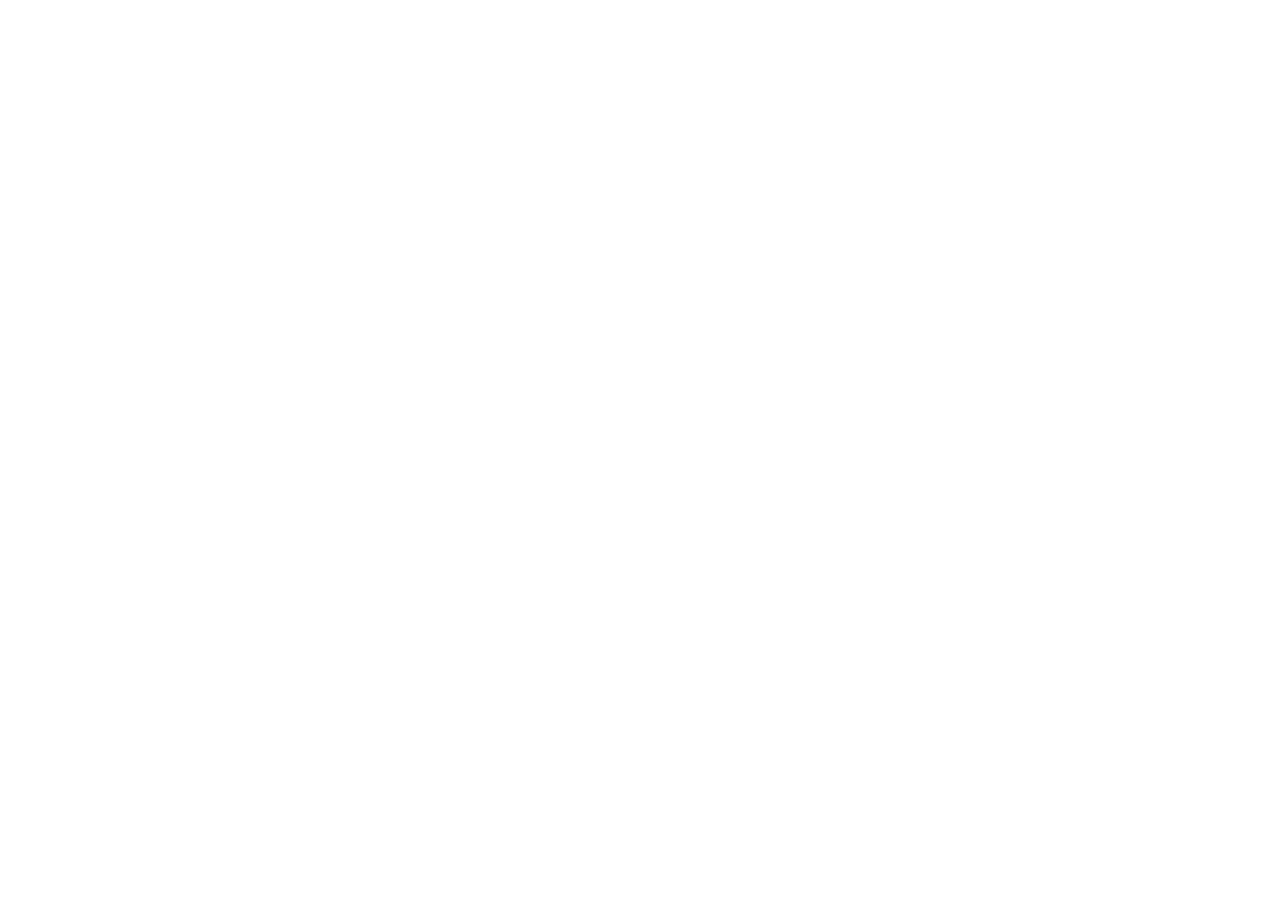
==== about.html @ 935069fc "copiando archivos" ====
<!DOCTYPE html>
<html lang="en">
<head>
    <meta charset="utf-8">
    <meta http-equiv="X-UA-Compatible" content="IE=edge">
    <meta name="viewport" content="width=device-width, initial-scale=1">
    <meta name="description" content="">
    <meta name="author" content="">

    <title>Freelancer - About</title>
    <link href="css/bootstrap.css" rel="stylesheet">
    <link href="css/freelancer.css" rel="stylesheet">

    <!-- Custom Fonts -->
    <link href="font-awesome/css/font-awesome.min.css" rel="stylesheet" type="text/css">
    <link href="http://fonts.googleapis.com/css?family=Montserrat:400,700" rel="stylesheet" type="text/css">

    <!-- HTML5 Shim and Respond.js IE8 support of HTML5 elements and media queries -->
    <!-- WARNING: Respond.js doesn't work if you view the page via file:// -->
    <!--[if lt IE 9]>
        <script src="https://oss.maxcdn.com/libs/html5shiv/3.7.0/html5shiv.js"></script>
        <script src="https://oss.maxcdn.com/libs/respond.js/1.4.2/respond.min.js"></script>
    <![endif]-->

</head>

<body>
    <!-- Inserta tu código aqui -->
    <script src="js/jquery.js"></script>
    <script src="js/bootstrap.min.js"></script>
    <script src="js/freelancer.js"></script>
</body>

</html>
---- css/freelancer.css ----
/* Inserta tu código aqui */
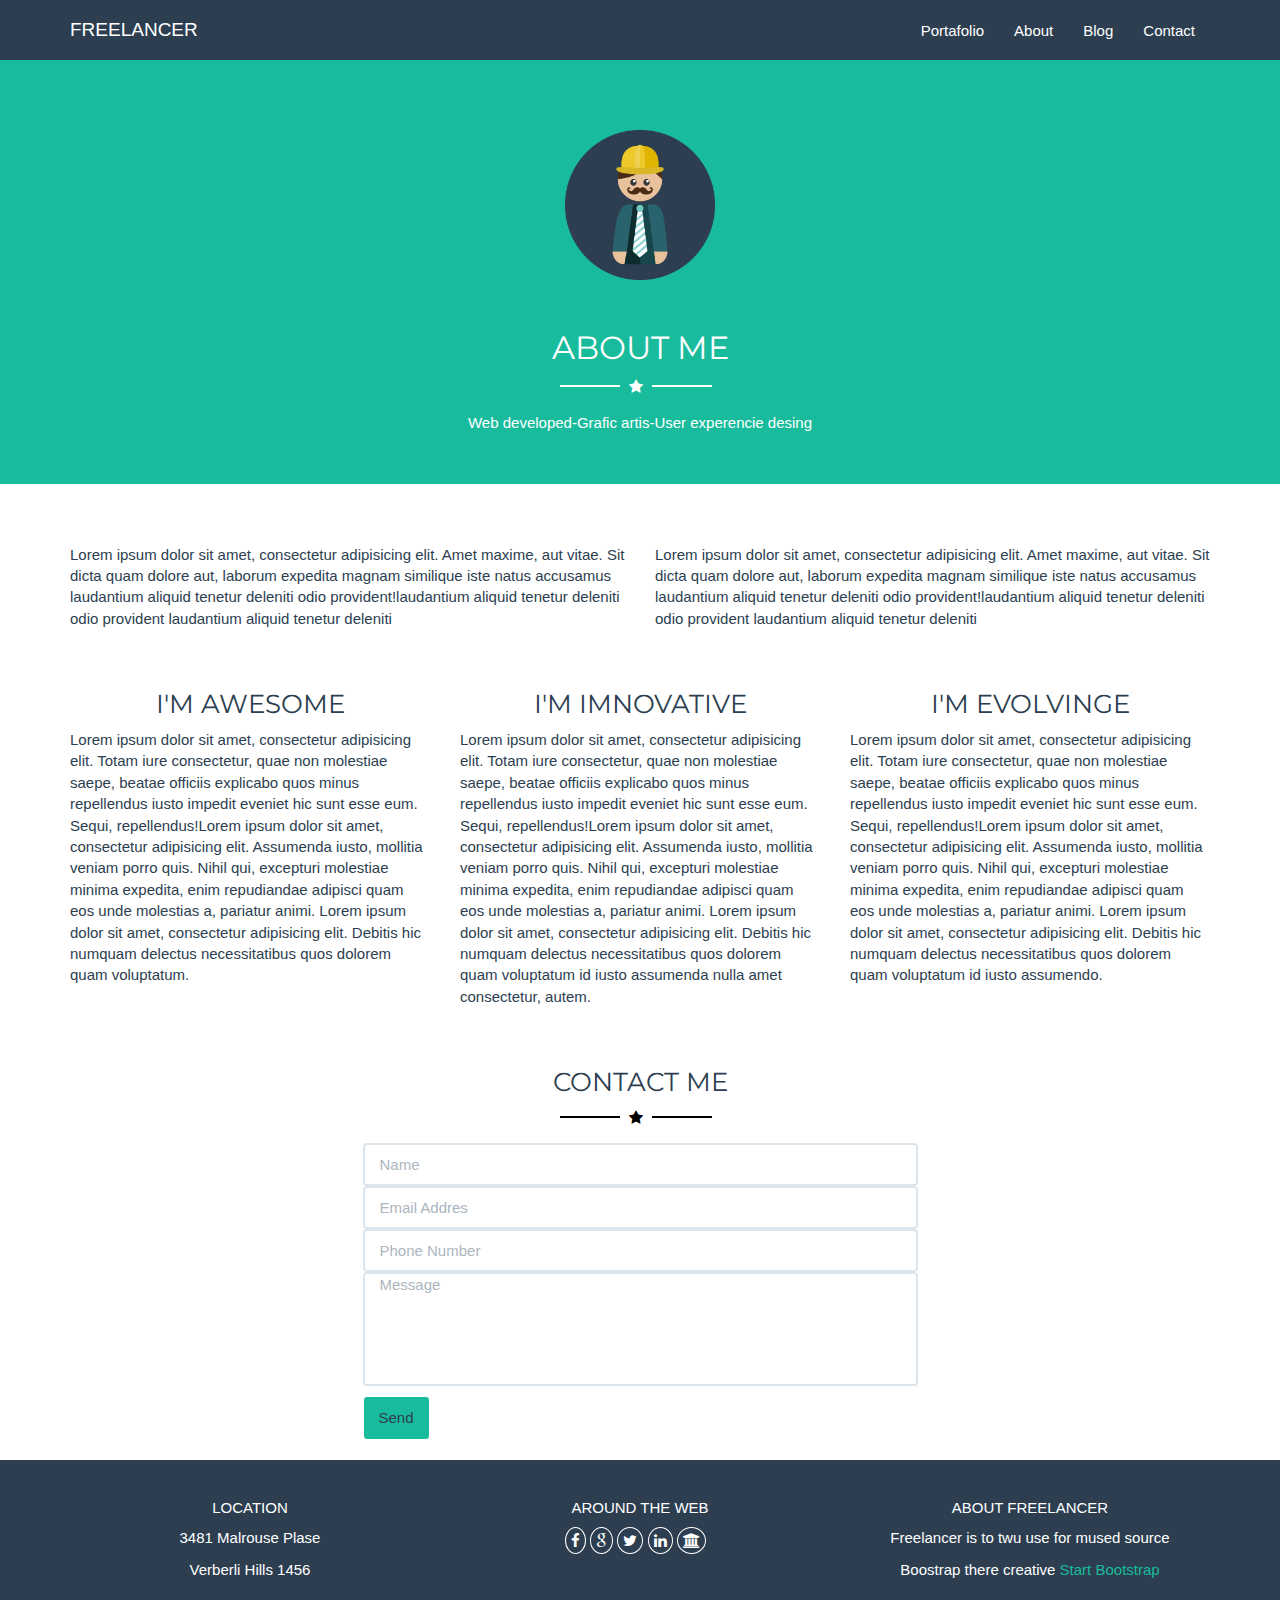
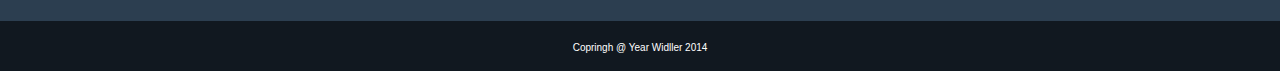
==== commit d138f2ca: "añadiendo cambios" ====
--- a/about.html
+++ b/about.html
@@ -9,7 +9,7 @@
 
     <title>Freelancer - About</title>
     <link href="css/bootstrap.css" rel="stylesheet">
-    <link href="css/freelancer.css" rel="stylesheet">
+    <link href="css/freelan.css" rel="stylesheet">
 
     <!-- Custom Fonts -->
     <link href="font-awesome/css/font-awesome.min.css" rel="stylesheet" type="text/css">
@@ -26,6 +26,178 @@
 
 <body>
     <!-- Inserta tu código aqui -->
+    <nav class="navbar navbar-default">
+  <div class="container-fluid">
+    <!-- Brand and toggle get grouped for better mobile display -->
+    <div class="container">
+    <div class="navbar-header">
+      <button type="button" class="navbar-toggle collapsed" data-toggle="collapse" data-target="#bs-example-navbar-collapse-1" aria-expanded="false">
+        <span class="sr-only">Toggle navigation</span>
+        <span class="icon-bar"></span>
+        <span class="icon-bar"></span>
+        <span class="icon-bar"></span>
+      </button>
+      <a class="navbar-brand" href="index.html">FREELANCER</a>
+    </div>
+
+    <!-- Collect the nav links, forms, and other content for toggling -->
+    <div class="collapse navbar-collapse" id="bs-example-navbar-collapse-1">     
+      <ul class="nav navbar-nav navbar-right">
+        <li><a href="#">Portafolio</a></li>
+        <li><a href="about.html">About</a></li>
+        <li><a href="blog.html">Blog</a></li>
+        <li><a href="#">Contact</a></li>
+      </ul>
+    </div><!-- /.navbar-collapse -->
+    </div>
+  </div><!-- /.container-fluid -->
+</nav>
+   <div class="clearfix">
+   </div>
+    <div class="container-fluid turquesa">
+       <div class="container">
+           <div class="row turquesa">
+               <div class="col-sm-12">
+                   <div class="logo">
+                       <img src="img/profile.png"class="foto-logo img-responsive">
+                   </div>
+                   <h2 class="blanco">ABOUT ME</h2>
+                    <div class="logotipo">
+                       <div class="linea">                  
+                       </div>                         
+                       <span class="fa fa-star estrella"></span>
+                        <div class="linea">                 
+                       </div>
+                     </div>
+                     <p class="blanco-parrafo">Web developed-Grafic artis-User experencie desing</p>
+               </div>
+           </div>
+       </div>
+   </div>
+   <div class="container-fluid">
+       <div class="container">
+           <div class="row especial">
+               <div class="col-sm-12">
+                   
+               </div>
+           </div>
+       </div>
+   </div>
+   <div class="container-fluid">
+       <div class="container">
+           <div class="row">
+               <div class="col-sm-6">
+                   <p>Lorem ipsum dolor sit amet, consectetur adipisicing elit. Amet maxime, aut vitae. Sit dicta quam dolore aut, laborum expedita magnam similique iste natus accusamus laudantium aliquid tenetur deleniti odio provident!laudantium aliquid tenetur deleniti odio provident laudantium aliquid tenetur deleniti</p>
+               </div>
+                 <div class="col-sm-6">
+                   <p>Lorem ipsum dolor sit amet, consectetur adipisicing elit. Amet maxime, aut vitae. Sit dicta quam dolore aut, laborum expedita magnam similique iste natus accusamus laudantium aliquid tenetur deleniti odio provident!laudantium aliquid tenetur deleniti odio provident laudantium aliquid tenetur deleniti</p>
+               </div>
+           </div>
+       </div>
+   </div>
+   
+   <div class="container-fluid">
+       <div class="container">
+           <div class="row">
+               <div class="col-sm-4">
+                   <h3>I'M AWESOME</h3>
+                   <p>Lorem ipsum dolor sit amet, consectetur adipisicing elit. Totam iure consectetur, quae non molestiae saepe, beatae officiis explicabo quos minus repellendus iusto impedit eveniet hic sunt esse eum. Sequi, repellendus!Lorem ipsum dolor sit amet, consectetur adipisicing elit. Assumenda iusto, mollitia veniam porro quis. Nihil qui, excepturi molestiae minima expedita, enim repudiandae adipisci quam eos unde molestias a, pariatur animi. Lorem ipsum dolor sit amet, consectetur adipisicing elit. Debitis hic numquam delectus necessitatibus quos dolorem quam voluptatum.</p>
+               </div>
+               <div class="col-sm-4">
+                   <h3>I'M IMNOVATIVE</h3>
+                   <p>Lorem ipsum dolor sit amet, consectetur adipisicing elit. Totam iure consectetur, quae non molestiae saepe, beatae officiis explicabo quos minus repellendus iusto impedit eveniet hic sunt esse eum. Sequi, repellendus!Lorem ipsum dolor sit amet, consectetur adipisicing elit. Assumenda iusto, mollitia veniam porro quis. Nihil qui, excepturi molestiae minima expedita, enim repudiandae adipisci quam eos unde molestias a, pariatur animi. Lorem ipsum dolor sit amet, consectetur adipisicing elit. Debitis hic numquam delectus necessitatibus quos dolorem quam voluptatum id iusto assumenda nulla amet consectetur, autem.</p>
+               </div>
+               <div class="col-sm-4">
+                   <h3>I'M EVOLVINGE</h3>
+                   <p>Lorem ipsum dolor sit amet, consectetur adipisicing elit. Totam iure consectetur, quae non molestiae saepe, beatae officiis explicabo quos minus repellendus iusto impedit eveniet hic sunt esse eum. Sequi, repellendus!Lorem ipsum dolor sit amet, consectetur adipisicing elit. Assumenda iusto, mollitia veniam porro quis. Nihil qui, excepturi molestiae minima expedita, enim repudiandae adipisci quam eos unde molestias a, pariatur animi. Lorem ipsum dolor sit amet, consectetur adipisicing elit. Debitis hic numquam delectus necessitatibus quos dolorem quam voluptatum id iusto assumendo.</p>
+               </div>
+           </div>
+       </div>
+   </div>
+   <div class="container-fluid">
+        <div class="container">
+            <div class="row">
+               <div class="col-sm-12">
+                   <h3>CONTACT ME</h3>
+                   <div class="logotipo">
+                       <div class="linea-1">                  
+                       </div>                         
+                       <span class="fa fa-star estrella-1"></span>
+                        <div class="linea-1">                 
+                       </div>
+                     </div>                
+                
+               </div> 
+            </div>
+        </div>
+    </div>
+     <div class="container-fluid">
+        <div class="container">
+            <div class="row">
+                <div class="col-sm-3 hidden-xs">
+                    
+                </div>
+                <div class="col-sm-6">
+                     <input type="email" class="form-control" id="exampleInputEmail1" placeholder="Name">
+              <input type="email" class="form-control" id="exampleInputEmail1" placeholder="Email Addres">
+              <input type="email" class="form-control" id="exampleInputEmail1" placeholder="Phone Number">
+              <input type="email" class="form-control mensaje" id="exampleInputEmail1" placeholder="Message">
+              <div class="boton-1">
+                <button type="submit" class="btn btn-default">Send</button>
+              </div>
+                </div>
+                <div class="col-sm-3 hidden-xs">
+                    
+                </div>
+            </div>
+        </div>
+    </div>
+    <div class="container-fluid gris-oscuro">
+        <div class="container">
+           <div class="row gris-oscuro">
+               <div class="col-sm-4">
+                   <h5>LOCATION</h5>
+                   <p class="blanco-peque">3481 Malrouse Plase</p>
+                   <p class="blanco-peque">Verberli Hills 1456</p>
+               </div>
+               <div class="col-sm-4">
+                   <h5>AROUND THE WEB</h5>
+                   <div class="iconos-footer">
+                   <a href=""><span class="fa fa-facebook icono"></span></a>
+                   <a href=""><span class="fa fa-google icono"></span></a>
+                   <a href=""><span class="fa fa-twitter icono"></span></a>
+                   <a href=""><span class="fa fa-linkedin icono"></span></a>
+                   <a href=""><span class="fa fa-bank icono"></span></a>
+                   </div>
+               </div>
+               <div class="col-sm-4">
+                   <h5>ABOUT FREELANCER</h5>
+                   <p class="blanco-peque">Freelancer is to twu use for mused source</p>
+                   <p class="blanco-peque">Boostrap there creative <a href="">Start Bootstrap</a> </p>
+               </div>
+           </div> 
+           
+        </div>
+    </div>
+    <div class="container-fluid gris-oscuro">
+        <div class="container">
+            <div class="row especial-2">
+                <div class="col-sm-12">
+                    
+                </div>
+            </div>
+        </div>
+    </div>
+   
+    <div class="container-fluid color-footer">
+        <div class="container">
+            <div class="row color-footer">
+               <div class="col-sm-12">
+                   <p id="parrafo-footer">Copringh @ Year Widller 2014</p>
+               </div> 
+            </div>
+        </div>
+    </div>
     <script src="js/jquery.js"></script>
     <script src="js/bootstrap.min.js"></script>
     <script src="js/freelancer.js"></script>
--- a/css/freelan.css
+++ b/css/freelan.css
@@ -0,0 +1,164 @@
+.navbar-default{
+	border-radius:0!important;
+	margin-bottom:0;
+}
+.navbar-right li:hover{
+   background:#111820;
+ }
+.navbar-right li a:hover{
+	color:white!important;
+	}
+.blanco{
+	color:white;
+	font-family:Montserrat;
+	text-align:center;
+	margin-top:50px;
+}
+.blanco-parrafo{
+	color:white;
+	text-align:center;
+	margin-bottom:50px;
+}
+h3{
+	margin-top:50px;
+	text-align:center;
+	font-family:Montserrat;
+}
+.logotipo{
+	width:160px;
+	margin:0 auto;
+	margin-bottom:15px;
+}
+.linea , .estrella{
+	display:inline-block;
+}
+.linea-1 , .estrella-1{
+	display:inline-block;
+}
+.linea{
+	width:60px;
+	height:2px;
+	background:white;
+	margin-bottom:5px;
+}
+.linea-1{
+	width:60px;
+	height:2px;
+	background:black;
+	margin-bottom:5px;
+}
+.estrella{
+	color:white;
+	margin:0 5px 0 5px;
+}
+.estrella-1{
+	color:black;
+	margin:0 5px 0 5px;
+}
+.turquesa{
+	background:#18bc9c;
+}
+.imagen-1{
+	width:100%;
+	margin-top:20px;
+
+}
+img{
+	width:100%;
+	margin-bottom:20px;
+
+}
+.especial-1{
+    color:white;
+	text-align:justify;
+	margin:15px 0 50px 0;
+}
+.boton{
+	width:200px;
+	margin:0 auto;
+}
+.btn-default{
+   background:#18bc9c;
+   border-color:white;
+   margin-bottom:20px;
+   color:#2c3e50;
+   margin-top:10px;
+}
+.glyphicon-user{
+	color:#2c3e50;
+	margin:5px;
+}
+.especial{
+	height:60px;
+}
+.especial-2{
+	height:30px;
+}
+.mensaje{
+	padding-bottom:100px;
+}
+.iconos-footer{
+	width:150px;
+	margin:0 auto;
+}
+.icono{
+	color:white;
+	padding:5px;
+	border:solid 1px white;
+	border-radius:100%!important;
+}
+h5{
+	color:white;
+	text-align:center;
+	margin-top:40px;
+}
+.gris-oscuro{
+background:#2c3e50;
+
+}
+.blanco-peque{
+	color:white;
+	font-size:15px;
+	text-align:center;
+}
+#parrafo-footer{
+	font-size:10px;
+	color:white;
+	text-align:center;
+	margin-top:20px;
+}
+.color-footer{
+	background:#111820;
+	height:50px;
+}
+/*blog*/
+.parrafo-turquesa{
+	color:#18bc9c;
+	text-align:left;
+   margin:4px 0 4px 0;
+  
+}
+
+/*about*/
+
+.foto-logo{
+	width:150px;
+}
+.logo{
+	width:150px;
+	margin:0 auto;
+	margin-top:70px;
+}
+@media screen and (max-width:600px){
+	.parrafo-turquesa{
+		font-size:18px;
+	}
+	h3{
+		font-size:18px;
+	}
+}
+
+
+
+
+
